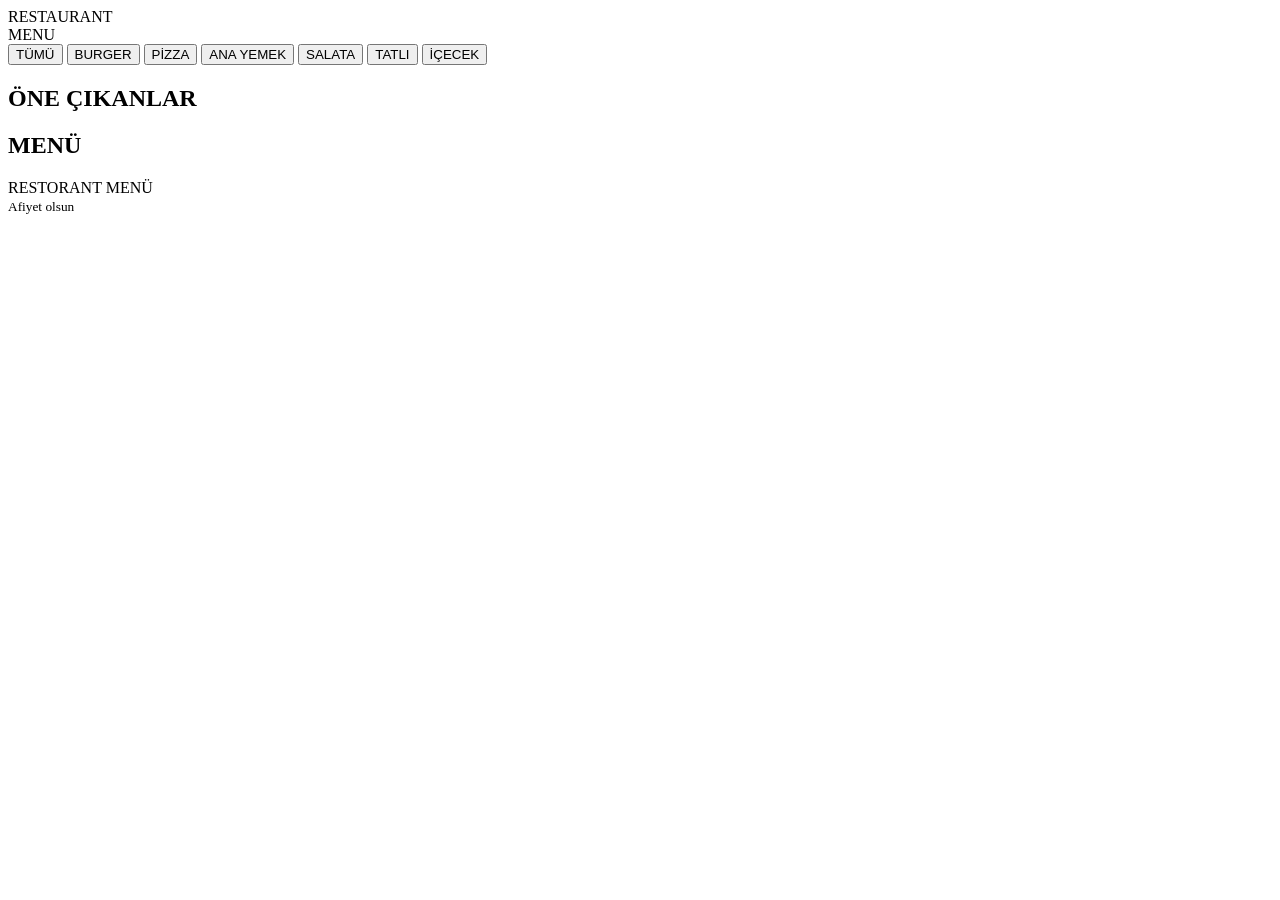
==== index.html @ a1dc8674 "Create index.html" ====
<!DOCTYPE html>
<html lang="tr">
<head>
    <meta charset="UTF-8">
    <meta name="viewport" content="width=device-width, initial-scale=1.0">

    <title>Restoran Menüsü</title>

    <link rel="stylesheet" href="style.css">
</head>

<body>

<header class="header">

    <div class="logo">
        RESTAURANT
    </div>

    <div class="subtitle">
        MENU
    </div>

</header>


<nav class="categories">

    <button onclick="filterProducts('all')">
        TÜMÜ
    </button>

    <button onclick="filterProducts('Burger')">
        BURGER
    </button>

    <button onclick="filterProducts('Pizza')">
        PİZZA
    </button>

    <button onclick="filterProducts('Ana Yemek')">
        ANA YEMEK
    </button>

    <button onclick="filterProducts('Salata')">
        SALATA
    </button>

    <button onclick="filterProducts('Tatlı')">
        TATLI
    </button>

    <button onclick="filterProducts('İçecek')">
        İÇECEK
    </button>

</nav>


<main>

    <section class="featured">

        <h2>ÖNE ÇIKANLAR</h2>

        <div id="featuredProducts" class="product-grid"></div>

    </section>


    <section>

        <h2>MENÜ</h2>

        <div id="products" class="product-grid"></div>

    </section>

</main>


<footer>

    <div>RESTORANT MENÜ</div>

    <small>
        Afiyet olsun
    </small>

</footer>


<script src="script.js"></script>

</body>
</html>
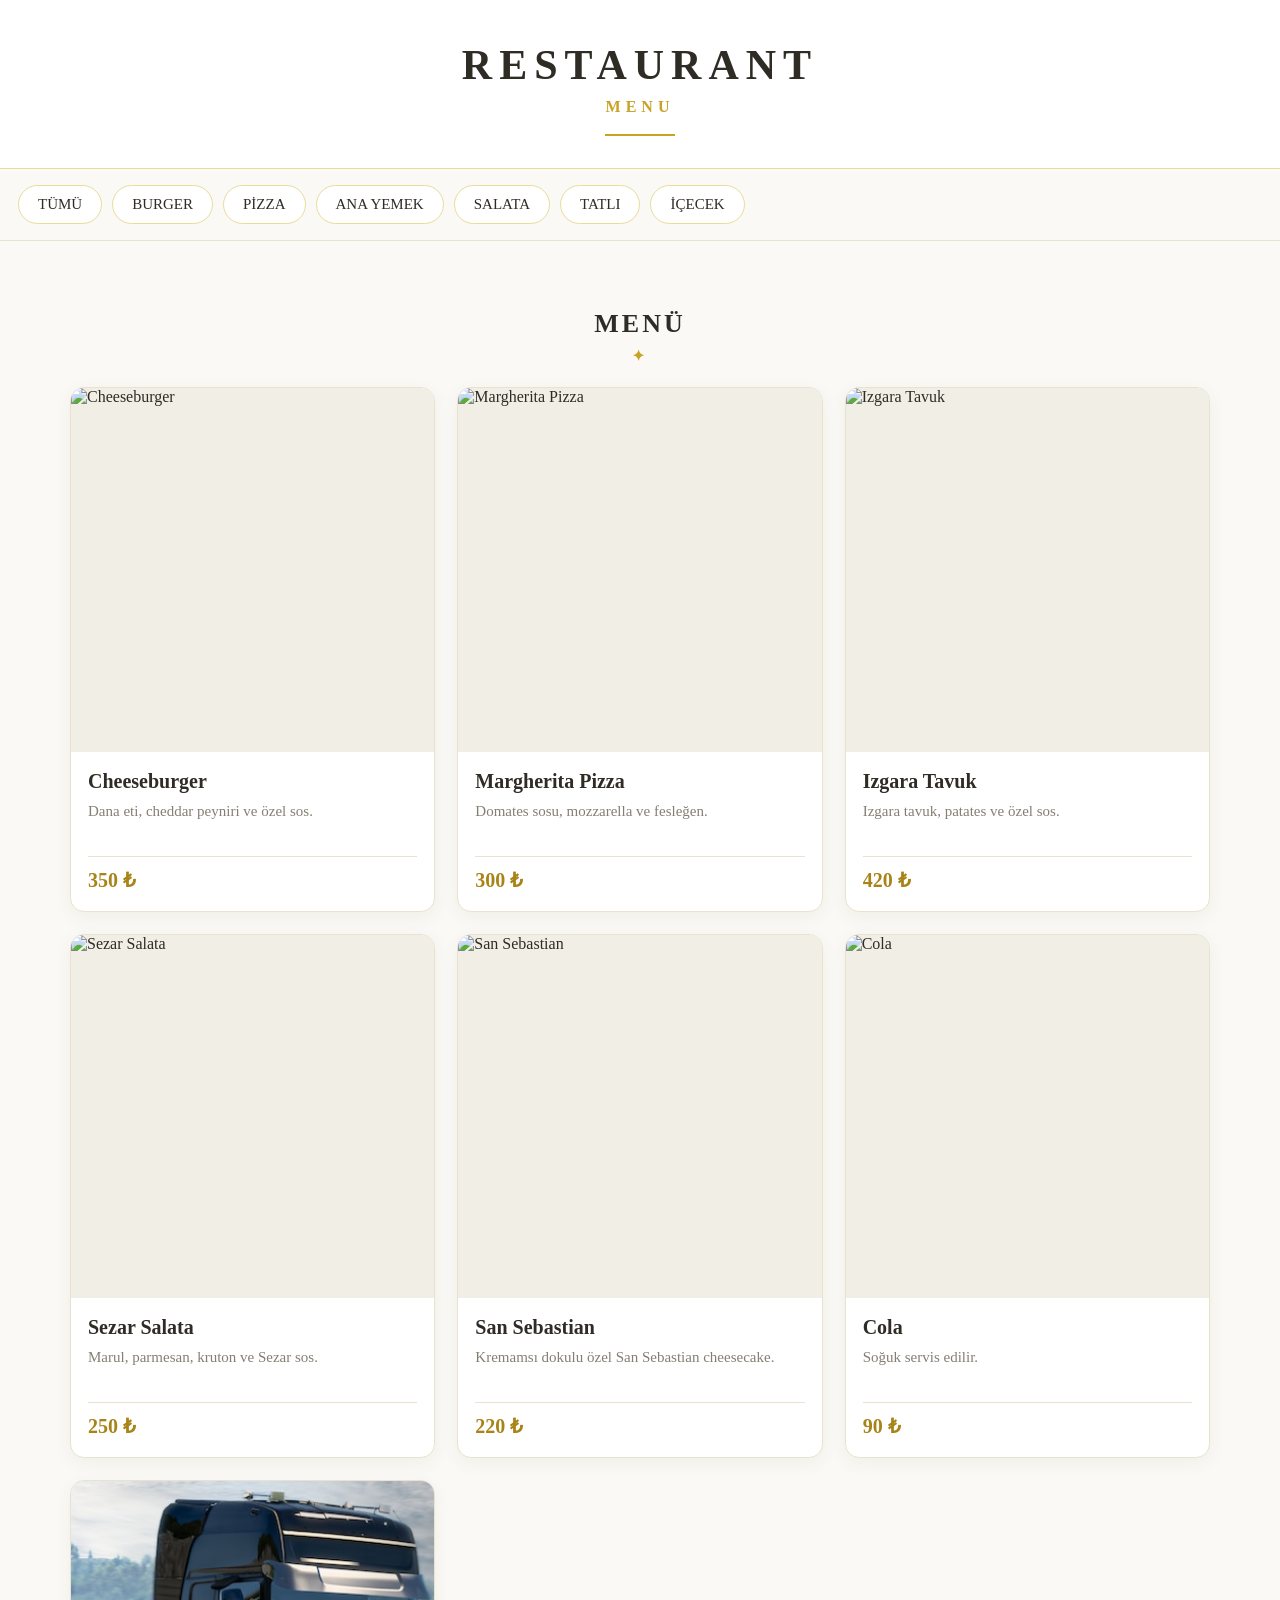
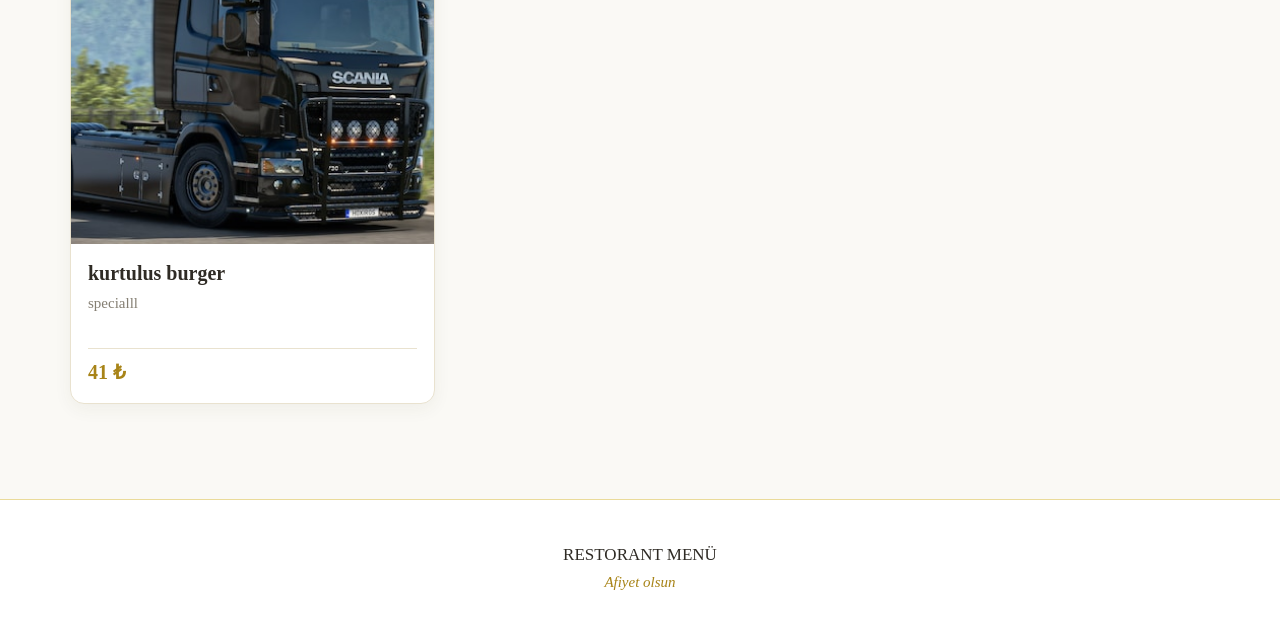
==== commit d46c96d7: "Update index.html" ====
--- a/index.html
+++ b/index.html
@@ -59,14 +59,6 @@
 
 <main>
 
-    <section class="featured">
-
-        <h2>ÖNE ÇIKANLAR</h2>
-
-        <div id="featuredProducts" class="product-grid"></div>
-
-    </section>
-
 
     <section>
 
--- a/style.css
+++ b/style.css
@@ -0,0 +1,485 @@
+* {
+    box-sizing: border-box;
+    margin: 0;
+    padding: 0;
+}
+
+:root {
+    --gold: #c9a227;
+    --gold-dark: #a88418;
+    --gold-light: #eadb9a;
+    --cream: #faf9f5;
+    --white: #ffffff;
+    --text: #2f2b25;
+    --muted: #857f73;
+    --border: #e9e2cf;
+}
+
+/* =========================
+   GENEL
+========================= */
+
+body {
+    background: var(--cream);
+    color: var(--text);
+    font-family: "Times New Roman", Times, serif;
+    min-height: 100vh;
+}
+
+
+/* =========================
+   HEADER
+========================= */
+
+.header {
+    background: var(--white);
+    text-align: center;
+    padding: 42px 20px 32px;
+
+    border-bottom: 1px solid var(--gold-light);
+
+    position: relative;
+}
+
+.header::after {
+    content: "";
+    display: block;
+
+    width: 70px;
+    height: 2px;
+
+    background: var(--gold);
+
+    margin: 18px auto 0;
+}
+
+.logo {
+    color: var(--text);
+
+    font-family: "Times New Roman", Times, serif;
+
+    font-size: 36px;
+    font-weight: bold;
+
+    letter-spacing: 7px;
+
+    line-height: 1.1;
+}
+
+.subtitle {
+    color: var(--gold);
+
+    margin-top: 10px;
+
+    font-size: 16px;
+
+    letter-spacing: 5px;
+
+    font-weight: bold;
+}
+
+
+/* =========================
+   KATEGORİLER
+========================= */
+
+.categories {
+    display: flex;
+
+    overflow-x: auto;
+
+    gap: 10px;
+
+    padding: 16px 18px;
+
+    position: sticky;
+    top: 0;
+
+    background: rgba(250, 249, 245, 0.96);
+
+    backdrop-filter: blur(8px);
+
+    border-bottom: 1px solid var(--border);
+
+    z-index: 10;
+
+    scrollbar-width: none;
+}
+
+.categories::-webkit-scrollbar {
+    display: none;
+}
+
+.categories button {
+    white-space: nowrap;
+
+    background: var(--white);
+
+    color: var(--text);
+
+    border: 1px solid var(--gold-light);
+
+    padding: 10px 19px;
+
+    border-radius: 999px;
+
+    font-family: "Times New Roman", Times, serif;
+
+    font-size: 15px;
+
+    cursor: pointer;
+
+    transition: all 0.2s ease;
+}
+
+.categories button:hover {
+    border-color: var(--gold);
+
+    color: var(--gold-dark);
+
+    background: #fffdf5;
+
+    transform: translateY(-1px);
+}
+
+.categories button:focus {
+    outline: none;
+
+    border-color: var(--gold);
+
+    box-shadow: 0 0 0 2px rgba(201, 162, 39, 0.12);
+}
+
+
+/* =========================
+   ANA ALAN
+========================= */
+
+main {
+    max-width: 1180px;
+
+    margin: 0 auto;
+
+    padding: 30px 20px 50px;
+}
+
+
+/* =========================
+   BÖLÜM BAŞLIKLARI
+========================= */
+
+h2 {
+    position: relative;
+
+    color: var(--text);
+
+    font-size: 26px;
+
+    text-align: center;
+
+    letter-spacing: 3px;
+
+    margin: 28px 0 22px;
+
+    font-weight: bold;
+}
+
+h2::after {
+    content: "✦";
+
+    display: block;
+
+    color: var(--gold);
+
+    font-size: 15px;
+
+    margin-top: 8px;
+}
+
+
+/* =========================
+   ÜRÜN GRID
+========================= */
+
+.product-grid {
+    display: grid;
+
+    grid-template-columns: repeat(2, minmax(0, 1fr));
+
+    gap: 22px;
+
+    margin-bottom: 45px;
+}
+
+
+/* =========================
+   ÜRÜN KARTI
+========================= */
+
+.product {
+    background: var(--white);
+
+    border: 1px solid var(--border);
+
+    border-radius: 14px;
+
+    overflow: hidden;
+
+    box-shadow:
+        0 5px 18px rgba(74, 61, 30, 0.06);
+
+    transition:
+        transform 0.25s ease,
+        box-shadow 0.25s ease,
+        border-color 0.25s ease;
+}
+
+.product:hover {
+    transform: translateY(-4px);
+
+    border-color: var(--gold-light);
+
+    box-shadow:
+        0 12px 28px rgba(74, 61, 30, 0.11);
+}
+
+
+/* =========================
+   ÜRÜN GÖRSELİ
+========================= */
+
+.product img {
+    width: 100%;
+
+    aspect-ratio: 1 / 1;
+
+    object-fit: cover;
+
+    display: block;
+
+    background: #f1eee5;
+}
+
+
+/* =========================
+   ÜRÜN BİLGİ
+========================= */
+
+.product-info {
+    padding: 17px 17px 19px;
+}
+
+.product-name {
+    color: var(--text);
+
+    font-size: 20px;
+
+    font-weight: bold;
+
+    line-height: 1.2;
+}
+
+.product-description {
+    color: var(--muted);
+
+    font-size: 15px;
+
+    line-height: 1.45;
+
+    margin-top: 8px;
+
+    min-height: 42px;
+}
+
+.product-price {
+    color: var(--gold-dark);
+
+    font-size: 20px;
+
+    font-weight: bold;
+
+    margin-top: 13px;
+
+    padding-top: 11px;
+
+    border-top: 1px solid var(--border);
+}
+
+
+/* =========================
+   ÖNE ÇIKANLAR
+========================= */
+
+.featured {
+    position: relative;
+}
+
+.featured .product {
+    border: 1px solid var(--gold-light);
+
+    box-shadow:
+        0 6px 24px rgba(201, 162, 39, 0.10);
+}
+
+
+/* =========================
+   FOOTER
+========================= */
+
+footer {
+    text-align: center;
+
+    padding: 45px 20px 50px;
+
+    background: var(--white);
+
+    border-top: 1px solid var(--gold-light);
+
+    color: var(--text);
+
+    font-size: 17px;
+}
+
+footer small {
+    display: block;
+
+    margin-top: 9px;
+
+    color: var(--gold-dark);
+
+    font-size: 15px;
+
+    font-style: italic;
+}
+
+
+/* =========================
+   TABLET
+========================= */
+
+@media (min-width: 700px) {
+
+    .product-grid {
+        grid-template-columns: repeat(3, minmax(0, 1fr));
+    }
+
+}
+
+
+/* =========================
+   BÜYÜK EKRAN
+========================= */
+
+@media (min-width: 1100px) {
+
+    .logo {
+        font-size: 42px;
+    }
+
+    main {
+        padding-top: 40px;
+    }
+
+}
+
+
+/* =========================
+   MOBİL
+========================= */
+
+@media (max-width: 699px) {
+
+    .header {
+        padding: 30px 15px 25px;
+    }
+
+    .logo {
+        font-size: 29px;
+        letter-spacing: 5px;
+    }
+
+    .subtitle {
+        font-size: 14px;
+        letter-spacing: 4px;
+    }
+
+    .categories {
+        padding: 13px 14px;
+    }
+
+    .categories button {
+        padding: 9px 15px;
+        font-size: 14px;
+    }
+
+    main {
+        padding: 20px 14px 35px;
+    }
+
+    h2 {
+        font-size: 23px;
+        margin-top: 22px;
+    }
+
+    .product-grid {
+        gap: 15px;
+    }
+
+    .product-info {
+        padding: 13px;
+    }
+
+    .product-name {
+        font-size: 18px;
+    }
+
+    .product-description {
+        font-size: 13px;
+    }
+
+    .product-price {
+        font-size: 18px;
+    }
+
+}
+
+
+/* =========================
+   KÜÇÜK TELEFON
+========================= */
+
+@media (max-width: 420px) {
+
+    .product-grid {
+        grid-template-columns: 1fr 1fr;
+
+        gap: 10px;
+    }
+
+    .product {
+        border-radius: 11px;
+    }
+
+    .product-info {
+        padding: 11px;
+    }
+
+    .product-name {
+        font-size: 16px;
+    }
+
+    .product-description {
+        font-size: 12px;
+
+        min-height: 36px;
+    }
+
+    .product-price {
+        font-size: 16px;
+
+        margin-top: 9px;
+
+        padding-top: 8px;
+    }
+
+}
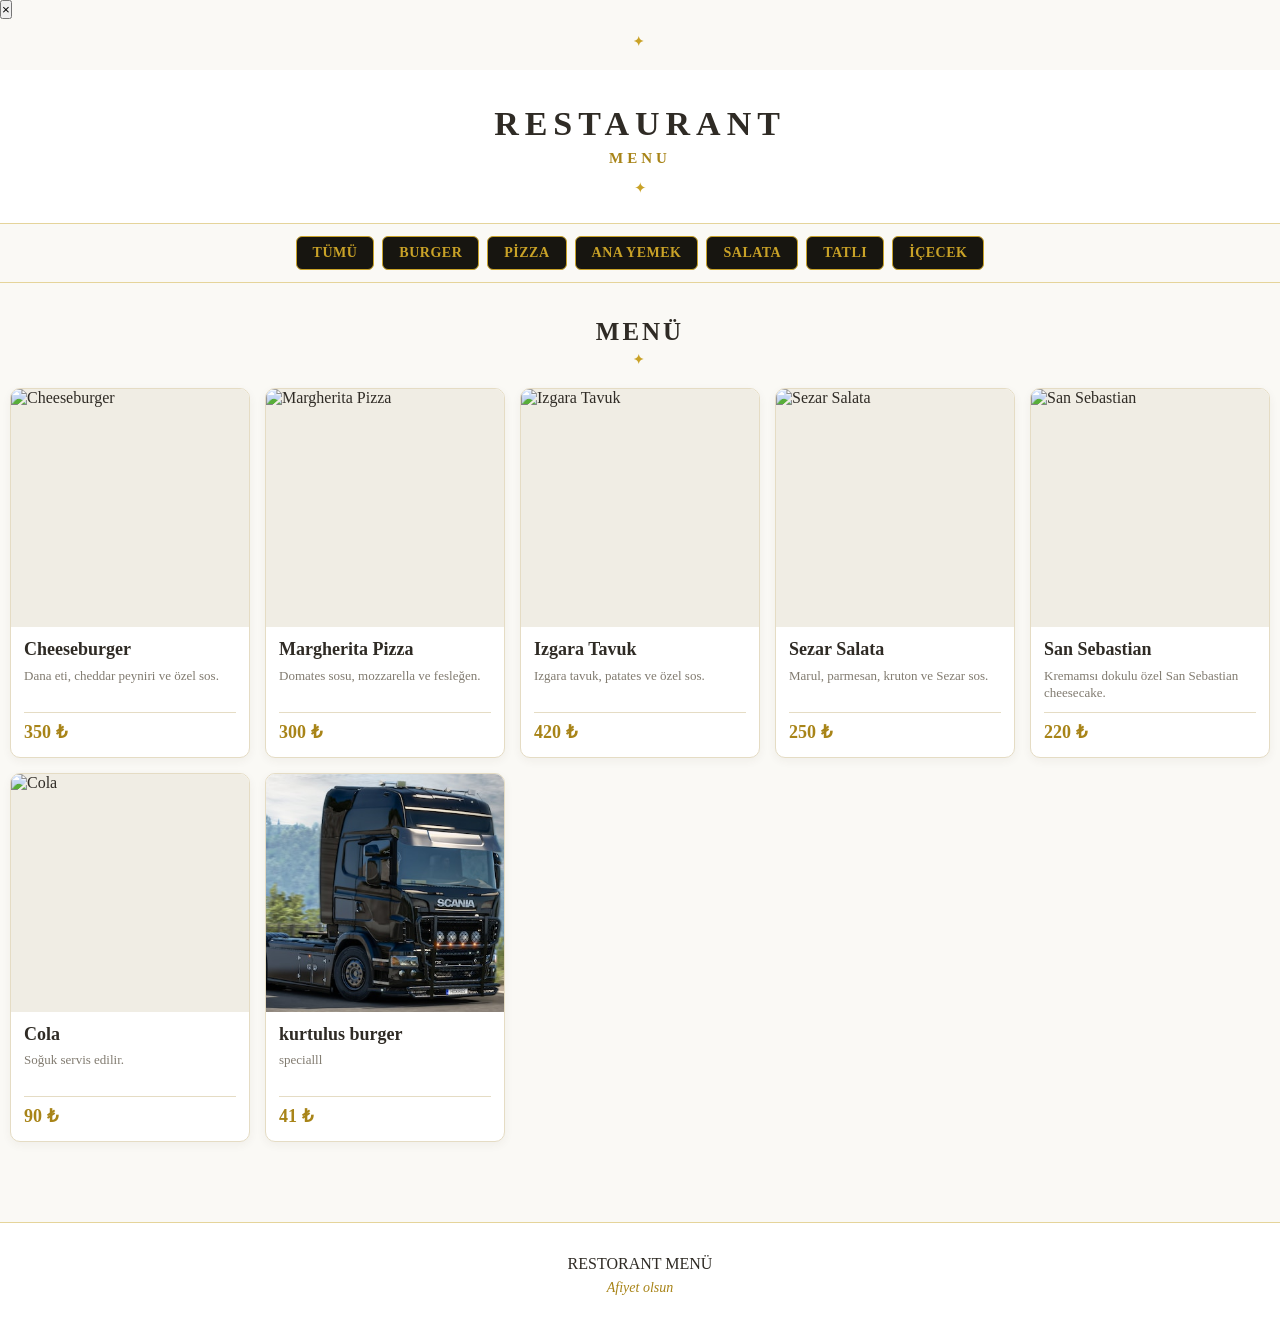
==== commit 232dc77e: "Update index.html" ====
--- a/index.html
+++ b/index.html
@@ -9,6 +9,50 @@
     <link rel="stylesheet" href="style.css">
 </head>
 
+<!-- PRODUCT POPUP -->
+<div id="productModal" class="product-modal">
+
+    <div class="product-modal-content">
+
+        <button
+            id="closeProductModal"
+            class="product-modal-close"
+            aria-label="Kapat">
+            &times;
+        </button>
+
+        <img
+            id="modalProductImage"
+            class="product-modal-image"
+            src=""
+            alt=""
+        >
+
+        <div class="product-modal-info">
+
+            <h2 id="modalProductName"></h2>
+
+            <div
+                id="modalProductCategory"
+                class="product-modal-category">
+            </div>
+
+            <p
+                id="modalProductDescription"
+                class="product-modal-description">
+            </p>
+
+            <div
+                id="modalProductPrice"
+                class="product-modal-price">
+            </div>
+
+        </div>
+
+    </div>
+
+</div>
+    
 <body>
 
 <header class="header">
--- a/style.css
+++ b/style.css
@@ -7,181 +7,194 @@
 :root {
     --gold: #c9a227;
     --gold-dark: #a88418;
-    --gold-light: #eadb9a;
+    --gold-light: #e5d49a;
+
     --cream: #faf9f5;
     --white: #ffffff;
+
     --text: #2f2b25;
-    --muted: #857f73;
-    --border: #e9e2cf;
-}
-
-/* =========================
+    --muted: #817b70;
+
+    --border: #e5dcc4;
+
+    --black: #171510;
+}
+
+
+/* =========================================================
    GENEL
-========================= */
+========================================================= */
+
+html {
+    scroll-behavior: smooth;
+}
 
 body {
     background: var(--cream);
     color: var(--text);
+
     font-family: "Times New Roman", Times, serif;
+
     min-height: 100vh;
 }
 
 
-/* =========================
+/* =========================================================
    HEADER
-========================= */
+========================================================= */
 
 .header {
     background: var(--white);
+
     text-align: center;
-    padding: 42px 20px 32px;
+
+    padding: 34px 15px 26px;
 
     border-bottom: 1px solid var(--gold-light);
-
-    position: relative;
+}
+
+.logo {
+    font-family: "Times New Roman", Times, serif;
+
+    font-size: 34px;
+
+    font-weight: bold;
+
+    letter-spacing: 6px;
+
+    line-height: 1.15;
+
+    color: var(--text);
+}
+
+.subtitle {
+    margin-top: 7px;
+
+    color: var(--gold-dark);
+
+    font-size: 15px;
+
+    font-weight: bold;
+
+    letter-spacing: 4px;
 }
 
 .header::after {
-    content: "";
+    content: "✦";
+
     display: block;
 
-    width: 70px;
-    height: 2px;
-
-    background: var(--gold);
-
-    margin: 18px auto 0;
-}
-
-.logo {
-    color: var(--text);
-
-    font-family: "Times New Roman", Times, serif;
-
-    font-size: 36px;
-    font-weight: bold;
-
-    letter-spacing: 7px;
-
-    line-height: 1.1;
-}
-
-.subtitle {
     color: var(--gold);
 
-    margin-top: 10px;
-
-    font-size: 16px;
-
-    letter-spacing: 5px;
-
-    font-weight: bold;
-}
-
-
-/* =========================
+    font-size: 15px;
+
+    margin-top: 12px;
+}
+
+
+/* =========================================================
    KATEGORİLER
-========================= */
+========================================================= */
 
 .categories {
     display: flex;
 
-    overflow-x: auto;
-
-    gap: 10px;
-
-    padding: 16px 18px;
+    justify-content: center;
+
+    align-items: center;
+
+    flex-wrap: wrap;
+
+    gap: 8px;
+
+    padding: 12px 10px;
+
+    background: var(--cream);
+
+    border-bottom: 1px solid var(--gold-light);
 
     position: sticky;
+
     top: 0;
 
-    background: rgba(250, 249, 245, 0.96);
-
-    backdrop-filter: blur(8px);
-
-    border-bottom: 1px solid var(--border);
-
     z-index: 10;
-
-    scrollbar-width: none;
-}
-
-.categories::-webkit-scrollbar {
-    display: none;
 }
 
 .categories button {
-    white-space: nowrap;
-
-    background: var(--white);
+    font-family: "Times New Roman", Times, serif;
+
+    font-size: 14px;
+
+    font-weight: bold;
+
+    letter-spacing: 0.5px;
+
+    color: var(--gold);
+
+    background: var(--black);
+
+    border: 1px solid var(--gold);
+
+    padding: 8px 16px;
+
+    border-radius: 6px;
+
+    cursor: pointer;
+
+    transition:
+        background 0.2s ease,
+        color 0.2s ease,
+        transform 0.2s ease,
+        box-shadow 0.2s ease;
+}
+
+.categories button:hover {
+    background: var(--gold);
+
+    color: var(--black);
+
+    box-shadow:
+        0 3px 8px rgba(201, 162, 39, 0.18);
+
+    transform: translateY(-1px);
+}
+
+.categories button:active {
+    transform: translateY(0);
+}
+
+
+/* =========================================================
+   ANA ALAN
+========================================================= */
+
+main {
+    width: 100%;
+
+    max-width: 1400px;
+
+    margin: 0 auto;
+
+    padding: 20px 10px 45px;
+}
+
+
+/* =========================================================
+   BÖLÜM BAŞLIĞI
+========================================================= */
+
+h2 {
+    text-align: center;
+
+    font-size: 25px;
+
+    font-weight: bold;
+
+    letter-spacing: 3px;
 
     color: var(--text);
 
-    border: 1px solid var(--gold-light);
-
-    padding: 10px 19px;
-
-    border-radius: 999px;
-
-    font-family: "Times New Roman", Times, serif;
-
-    font-size: 15px;
-
-    cursor: pointer;
-
-    transition: all 0.2s ease;
-}
-
-.categories button:hover {
-    border-color: var(--gold);
-
-    color: var(--gold-dark);
-
-    background: #fffdf5;
-
-    transform: translateY(-1px);
-}
-
-.categories button:focus {
-    outline: none;
-
-    border-color: var(--gold);
-
-    box-shadow: 0 0 0 2px rgba(201, 162, 39, 0.12);
-}
-
-
-/* =========================
-   ANA ALAN
-========================= */
-
-main {
-    max-width: 1180px;
-
-    margin: 0 auto;
-
-    padding: 30px 20px 50px;
-}
-
-
-/* =========================
-   BÖLÜM BAŞLIKLARI
-========================= */
-
-h2 {
-    position: relative;
-
-    color: var(--text);
-
-    font-size: 26px;
-
-    text-align: center;
-
-    letter-spacing: 3px;
-
-    margin: 28px 0 22px;
-
-    font-weight: bold;
+    margin: 15px 0 20px;
 }
 
 h2::after {
@@ -189,248 +202,316 @@
 
     display: block;
 
+    margin-top: 6px;
+
     color: var(--gold);
 
-    font-size: 15px;
-
-    margin-top: 8px;
-}
-
-
-/* =========================
+    font-size: 13px;
+}
+
+
+/* =========================================================
    ÜRÜN GRID
-========================= */
+========================================================= */
 
 .product-grid {
     display: grid;
 
-    grid-template-columns: repeat(2, minmax(0, 1fr));
-
-    gap: 22px;
-
-    margin-bottom: 45px;
-}
-
-
-/* =========================
+    /*
+       Kart minimum 220px.
+       Ekran genişledikçe mümkün olduğu kadar
+       fazla kart yan yana sığar.
+    */
+    grid-template-columns:
+        repeat(auto-fit, minmax(220px, 1fr));
+
+    gap: 15px;
+
+    margin-bottom: 35px;
+}
+
+
+/* =========================================================
    ÜRÜN KARTI
-========================= */
+========================================================= */
 
 .product {
     background: var(--white);
 
     border: 1px solid var(--border);
 
-    border-radius: 14px;
+    border-radius: 10px;
 
     overflow: hidden;
 
     box-shadow:
-        0 5px 18px rgba(74, 61, 30, 0.06);
+        0 3px 10px rgba(70, 58, 30, 0.055);
 
     transition:
-        transform 0.25s ease,
-        box-shadow 0.25s ease,
-        border-color 0.25s ease;
+        transform 0.2s ease,
+        box-shadow 0.2s ease,
+        border-color 0.2s ease;
 }
 
 .product:hover {
-    transform: translateY(-4px);
+    transform: translateY(-2px);
 
     border-color: var(--gold-light);
 
     box-shadow:
-        0 12px 28px rgba(74, 61, 30, 0.11);
-}
-
-
-/* =========================
+        0 7px 18px rgba(70, 58, 30, 0.09);
+}
+
+
+/* =========================================================
    ÜRÜN GÖRSELİ
-========================= */
+========================================================= */
 
 .product img {
+    display: block;
+
     width: 100%;
 
     aspect-ratio: 1 / 1;
 
     object-fit: cover;
 
-    display: block;
-
-    background: #f1eee5;
-}
-
-
-/* =========================
+    background: #f0ede4;
+}
+
+
+/* =========================================================
    ÜRÜN BİLGİ
-========================= */
+========================================================= */
 
 .product-info {
-    padding: 17px 17px 19px;
+    padding: 12px 13px 14px;
 }
 
 .product-name {
+    font-size: 18px;
+
+    font-weight: bold;
+
+    line-height: 1.2;
+
     color: var(--text);
-
-    font-size: 20px;
+}
+
+.product-description {
+    margin-top: 6px;
+
+    font-size: 13px;
+
+    line-height: 1.35;
+
+    color: var(--muted);
+
+    min-height: 35px;
+}
+
+.product-price {
+    margin-top: 10px;
+
+    padding-top: 8px;
+
+    border-top: 1px solid var(--border);
+
+    color: var(--gold-dark);
+
+    font-size: 18px;
 
     font-weight: bold;
-
-    line-height: 1.2;
-}
-
-.product-description {
-    color: var(--muted);
-
-    font-size: 15px;
-
-    line-height: 1.45;
-
-    margin-top: 8px;
-
-    min-height: 42px;
-}
-
-.product-price {
-    color: var(--gold-dark);
-
-    font-size: 20px;
-
-    font-weight: bold;
-
-    margin-top: 13px;
-
-    padding-top: 11px;
-
-    border-top: 1px solid var(--border);
-}
-
-
-/* =========================
-   ÖNE ÇIKANLAR
-========================= */
-
-.featured {
-    position: relative;
-}
-
-.featured .product {
-    border: 1px solid var(--gold-light);
-
-    box-shadow:
-        0 6px 24px rgba(201, 162, 39, 0.10);
-}
-
-
-/* =========================
+}
+
+
+/* =========================================================
    FOOTER
-========================= */
+========================================================= */
 
 footer {
+    background: var(--white);
+
+    border-top: 1px solid var(--gold-light);
+
     text-align: center;
 
-    padding: 45px 20px 50px;
-
-    background: var(--white);
-
-    border-top: 1px solid var(--gold-light);
+    padding: 32px 15px 38px;
 
     color: var(--text);
 
-    font-size: 17px;
+    font-size: 16px;
 }
 
 footer small {
     display: block;
 
-    margin-top: 9px;
+    margin-top: 7px;
 
     color: var(--gold-dark);
 
-    font-size: 15px;
+    font-size: 14px;
 
     font-style: italic;
 }
 
 
-/* =========================
-   TABLET
-========================= */
-
-@media (min-width: 700px) {
+/* =========================================================
+   TABLET / DAR EKRAN
+   Grid sütun sayısını burada SABİTLEMEYİZ.
+========================================================= */
+
+@media (max-width: 850px) {
+
+    main {
+        padding-left: 8px;
+
+        padding-right: 8px;
+    }
+
+}
+
+
+/* =========================================================
+   MOBİL
+========================================================= */
+
+@media (max-width: 600px) {
+
+    .header {
+        padding: 27px 12px 22px;
+    }
+
+    .logo {
+        font-size: 28px;
+
+        letter-spacing: 4px;
+    }
+
+    .subtitle {
+        font-size: 13px;
+
+        letter-spacing: 3px;
+    }
+
+
+    /* Mobilde kategoriler yatay kaydırılabilir */
+    .categories {
+        justify-content: flex-start;
+
+        flex-wrap: nowrap;
+
+        overflow-x: auto;
+
+        scrollbar-width: none;
+
+        padding: 10px;
+    }
+
+    .categories::-webkit-scrollbar {
+        display: none;
+    }
+
+    .categories button {
+        flex: 0 0 auto;
+
+        padding: 7px 13px;
+
+        font-size: 13px;
+    }
+
+
+    main {
+        padding: 15px 6px 35px;
+    }
+
+
+    h2 {
+        font-size: 22px;
+
+        margin-top: 10px;
+
+        margin-bottom: 16px;
+    }
+
+
+    /*
+       Grid burada da değiştirilmiyor.
+       auto-fit kendisi karar veriyor.
+    */
 
     .product-grid {
-        grid-template-columns: repeat(3, minmax(0, 1fr));
-    }
-
-}
-
-
-/* =========================
-   BÜYÜK EKRAN
-========================= */
-
-@media (min-width: 1100px) {
-
-    .logo {
-        font-size: 42px;
-    }
-
-    main {
-        padding-top: 40px;
-    }
-
-}
-
-
-/* =========================
-   MOBİL
-========================= */
-
-@media (max-width: 699px) {
-
-    .header {
-        padding: 30px 15px 25px;
-    }
-
-    .logo {
-        font-size: 29px;
-        letter-spacing: 5px;
-    }
-
-    .subtitle {
-        font-size: 14px;
-        letter-spacing: 4px;
-    }
-
-    .categories {
-        padding: 13px 14px;
-    }
-
-    .categories button {
-        padding: 9px 15px;
-        font-size: 14px;
-    }
-
-    main {
-        padding: 20px 14px 35px;
-    }
-
-    h2 {
-        font-size: 23px;
-        margin-top: 22px;
-    }
+        gap: 9px;
+    }
+
+
+    .product {
+        border-radius: 8px;
+    }
+
+
+    .product-info {
+        padding: 10px;
+    }
+
+
+    .product-name {
+        font-size: 16px;
+    }
+
+
+    .product-description {
+        font-size: 12px;
+
+        min-height: 32px;
+    }
+
+
+    .product-price {
+        font-size: 16px;
+
+        margin-top: 8px;
+
+        padding-top: 7px;
+    }
+
+}
+
+
+/* =========================================================
+   ÇOK KÜÇÜK TELEFON
+========================================================= */
+
+@media (max-width: 480px) {
+
+    /*
+       220px minimum yerine telefonda kartların
+       iki sütuna sığabilmesi için minimum genişliği
+       biraz düşürüyoruz.
+    */
 
     .product-grid {
-        gap: 15px;
-    }
-
-    .product-info {
-        padding: 13px;
+        grid-template-columns:
+            repeat(auto-fit, minmax(160px, 1fr));
+
+        gap: 8px;
+    }
+
+}
+
+
+/* =========================================================
+   EN KÜÇÜK EKRANLAR
+========================================================= */
+
+@media (max-width: 350px) {
+
+    .product-grid {
+        grid-template-columns: 1fr;
     }
 
     .product-name {
-        font-size: 18px;
+        font-size: 17px;
     }
 
     .product-description {
@@ -438,48 +519,8 @@
     }
 
     .product-price {
-        font-size: 18px;
-    }
-
-}
-
-
-/* =========================
-   KÜÇÜK TELEFON
-========================= */
-
-@media (max-width: 420px) {
-
-    .product-grid {
-        grid-template-columns: 1fr 1fr;
-
-        gap: 10px;
-    }
-
-    .product {
-        border-radius: 11px;
-    }
-
-    .product-info {
-        padding: 11px;
-    }
-
-    .product-name {
-        font-size: 16px;
-    }
-
-    .product-description {
-        font-size: 12px;
-
-        min-height: 36px;
-    }
-
-    .product-price {
-        font-size: 16px;
-
-        margin-top: 9px;
-
-        padding-top: 8px;
-    }
-
-}
+        font-size: 17px;
+    }
+
+}
+
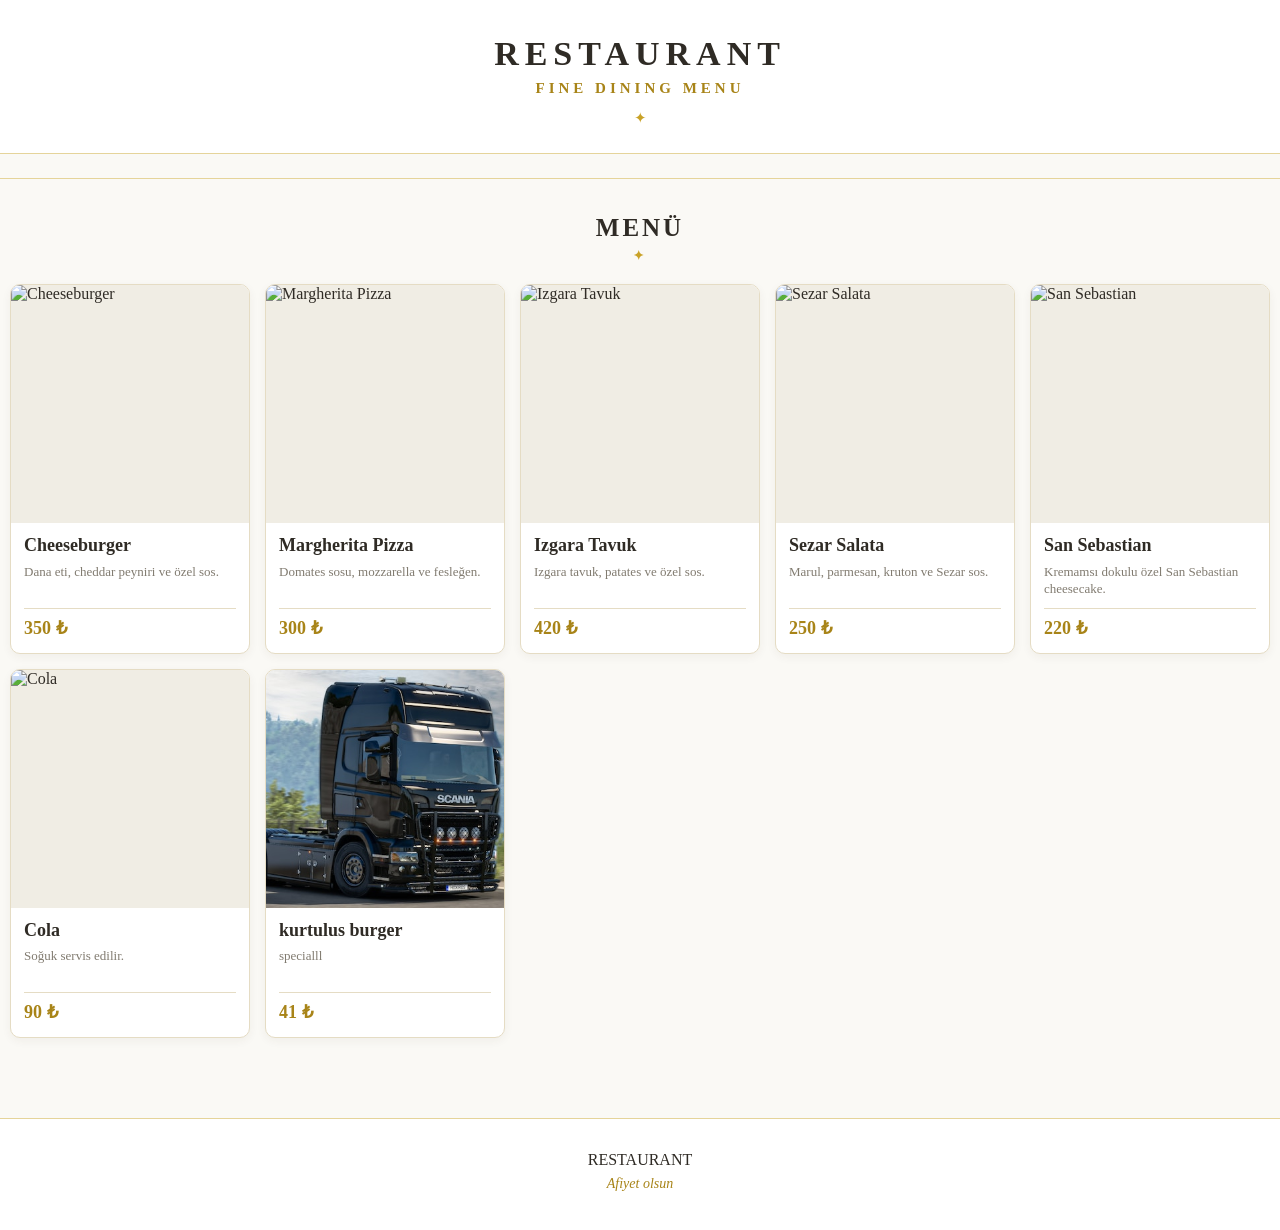
==== commit b5d656a2: "Update index.html" ====
--- a/index.html
+++ b/index.html
@@ -1,132 +1,198 @@
 <!DOCTYPE html>
 <html lang="tr">
+
 <head>
+
     <meta charset="UTF-8">
-    <meta name="viewport" content="width=device-width, initial-scale=1.0">
 
-    <title>Restoran Menüsü</title>
+    <meta
+        name="viewport"
+        content="width=device-width, initial-scale=1.0"
+    >
 
-    <link rel="stylesheet" href="style.css">
+    <meta
+        name="description"
+        content="Restoran Menü"
+    >
+
+    <title>Restaurant Menu</title>
+
+    <link
+        rel="stylesheet"
+        href="style.css"
+    >
+
 </head>
 
-<!-- PRODUCT POPUP -->
-<div id="productModal" class="product-modal">
 
-    <div class="product-modal-content">
+<body>
 
-        <button
-            id="closeProductModal"
-            class="product-modal-close"
-            aria-label="Kapat">
-            &times;
-        </button>
 
-        <img
-            id="modalProductImage"
-            class="product-modal-image"
-            src=""
-            alt=""
+    <!-- =====================================================
+         HEADER
+    ====================================================== -->
+
+    <header class="header">
+
+        <div class="logo">
+            RESTAURANT
+        </div>
+
+        <div class="subtitle">
+            FINE DINING MENU
+        </div>
+
+    </header>
+
+
+
+    <!-- =====================================================
+         KATEGORİLER
+    ====================================================== -->
+
+    <nav
+        id="categories"
+        class="categories"
+        aria-label="Menü kategorileri"
+    >
+
+        <!-- Kategori butonlarını script.js oluşturacak -->
+
+    </nav>
+
+
+
+    <!-- =====================================================
+         ANA MENÜ
+    ====================================================== -->
+
+    <main>
+
+        <section>
+
+            <h2>
+                MENÜ
+            </h2>
+
+            <div
+                id="products"
+                class="product-grid"
+            >
+
+                <!-- Ürünler script.js tarafından yüklenecek -->
+
+            </div>
+
+        </section>
+
+    </main>
+
+
+
+    <!-- =====================================================
+         FOOTER
+    ====================================================== -->
+
+    <footer>
+
+        <div>
+            RESTAURANT
+        </div>
+
+        <small>
+            Afiyet olsun
+        </small>
+
+    </footer>
+
+
+
+    <!-- =====================================================
+         ÜRÜN POPUP
+    ====================================================== -->
+
+    <div
+        id="productModal"
+        class="product-modal"
+        aria-hidden="true"
+    >
+
+        <div
+            class="product-modal-content"
+            role="dialog"
+            aria-modal="true"
+            aria-labelledby="modalProductName"
         >
 
-        <div class="product-modal-info">
+            <!-- Kapatma butonu -->
 
-            <h2 id="modalProductName"></h2>
+            <button
+                id="closeProductModal"
+                class="product-modal-close"
+                type="button"
+                aria-label="Ürünü kapat"
+            >
 
-            <div
-                id="modalProductCategory"
-                class="product-modal-category">
-            </div>
+                &times;
 
-            <p
-                id="modalProductDescription"
-                class="product-modal-description">
-            </p>
+            </button>
 
-            <div
-                id="modalProductPrice"
-                class="product-modal-price">
+
+
+            <!-- Ürün görseli -->
+
+            <img
+                id="modalProductImage"
+                class="product-modal-image"
+                src=""
+                alt=""
+            >
+
+
+
+            <!-- Ürün bilgileri -->
+
+            <div class="product-modal-info">
+
+                <h2 id="modalProductName">
+                </h2>
+
+
+                <div
+                    id="modalProductCategory"
+                    class="product-modal-category"
+                >
+                </div>
+
+
+                <p
+                    id="modalProductDescription"
+                    class="product-modal-description"
+                >
+                </p>
+
+
+                <div
+                    id="modalProductPrice"
+                    class="product-modal-price"
+                >
+                </div>
+
             </div>
 
         </div>
 
     </div>
 
-</div>
-    
-<body>
-
-<header class="header">
-
-    <div class="logo">
-        RESTAURANT
-    </div>
-
-    <div class="subtitle">
-        MENU
-    </div>
-
-</header>
 
 
-<nav class="categories">
+    <!-- =====================================================
+         JAVASCRIPT
+    ====================================================== -->
 
-    <button onclick="filterProducts('all')">
-        TÜMÜ
-    </button>
-
-    <button onclick="filterProducts('Burger')">
-        BURGER
-    </button>
-
-    <button onclick="filterProducts('Pizza')">
-        PİZZA
-    </button>
-
-    <button onclick="filterProducts('Ana Yemek')">
-        ANA YEMEK
-    </button>
-
-    <button onclick="filterProducts('Salata')">
-        SALATA
-    </button>
-
-    <button onclick="filterProducts('Tatlı')">
-        TATLI
-    </button>
-
-    <button onclick="filterProducts('İçecek')">
-        İÇECEK
-    </button>
-
-</nav>
+    <script src="script.js"></script>
 
 
-<main>
+</body>
 
-
-    <section>
-
-        <h2>MENÜ</h2>
-
-        <div id="products" class="product-grid"></div>
-
-    </section>
-
-</main>
-
-
-<footer>
-
-    <div>RESTORANT MENÜ</div>
-
-    <small>
-        Afiyet olsun
-    </small>
-
-</footer>
-
-
-<script src="script.js"></script>
-
-</body>
 </html>
--- a/style.css
+++ b/style.css
@@ -524,3 +524,225 @@
 
 }
 
+/* =========================================================
+   PRODUCT POPUP
+========================================================= */
+
+.product-modal {
+    display: none;
+
+    position: fixed;
+
+    inset: 0;
+
+    z-index: 9999;
+
+    background: rgba(0, 0, 0, 0.65);
+
+    padding: 20px;
+
+    align-items: center;
+
+    justify-content: center;
+}
+
+.product-modal.show {
+    display: flex;
+}
+
+.product-modal-content {
+    position: relative;
+
+    width: min(700px, 100%);
+
+    max-height: 90vh;
+
+    overflow-y: auto;
+
+    background: var(--white);
+
+    border: 1px solid var(--gold-light);
+
+    border-radius: 14px;
+
+    box-shadow:
+        0 20px 60px rgba(0, 0, 0, 0.25);
+
+    animation: productModalOpen 0.22s ease;
+}
+
+@keyframes productModalOpen {
+
+    from {
+        opacity: 0;
+        transform: translateY(15px) scale(0.98);
+    }
+
+    to {
+        opacity: 1;
+        transform: translateY(0) scale(1);
+    }
+
+}
+
+.product-modal-close {
+    position: absolute;
+
+    top: 12px;
+    right: 12px;
+
+    width: 38px;
+    height: 38px;
+
+    border-radius: 50%;
+
+    border: 1px solid var(--gold-light);
+
+    background: rgba(255, 255, 255, 0.95);
+
+    color: var(--text);
+
+    font-family: Arial, sans-serif;
+
+    font-size: 28px;
+
+    line-height: 1;
+
+    cursor: pointer;
+
+    z-index: 2;
+
+    transition:
+        background 0.2s ease,
+        color 0.2s ease;
+}
+
+.product-modal-close:hover {
+    background: var(--gold);
+
+    color: var(--black);
+}
+
+.product-modal-image {
+    display: block;
+
+    width: 100%;
+
+    max-height: 500px;
+
+    object-fit: cover;
+
+    background: #f0ede4;
+}
+
+.product-modal-info {
+    padding: 22px 24px 25px;
+}
+
+.product-modal-info h2 {
+    margin: 0;
+
+    font-size: 28px;
+
+    letter-spacing: 1px;
+
+    text-align: left;
+}
+
+.product-modal-info h2::after {
+    display: none;
+}
+
+.product-modal-category {
+    margin-top: 7px;
+
+    color: var(--gold-dark);
+
+    font-size: 15px;
+
+    font-weight: bold;
+
+    letter-spacing: 1px;
+}
+
+.product-modal-description {
+    margin-top: 14px;
+
+    color: var(--muted);
+
+    font-size: 17px;
+
+    line-height: 1.55;
+}
+
+.product-modal-price {
+    margin-top: 18px;
+
+    padding-top: 14px;
+
+    border-top: 1px solid var(--border);
+
+    color: var(--gold-dark);
+
+    font-size: 24px;
+
+    font-weight: bold;
+}
+
+
+/* =========================================================
+   PRODUCT CARD CLICK
+========================================================= */
+
+.product {
+    cursor: pointer;
+}
+
+
+/* Buton vb. eklersen tıklama davranışını ayırmak için */
+
+.product button,
+.product a {
+    cursor: pointer;
+}
+
+
+/* =========================================================
+   POPUP MOBİL
+========================================================= */
+
+@media (max-width: 600px) {
+
+    .product-modal {
+        padding: 10px;
+    }
+
+    .product-modal-content {
+        width: 100%;
+
+        max-height: 92vh;
+
+        border-radius: 12px;
+    }
+
+    .product-modal-image {
+        max-height: 55vh;
+    }
+
+    .product-modal-info {
+        padding: 17px;
+    }
+
+    .product-modal-info h2 {
+        font-size: 23px;
+    }
+
+    .product-modal-description {
+        font-size: 15px;
+    }
+
+    .product-modal-price {
+        font-size: 21px;
+    }
+
+}
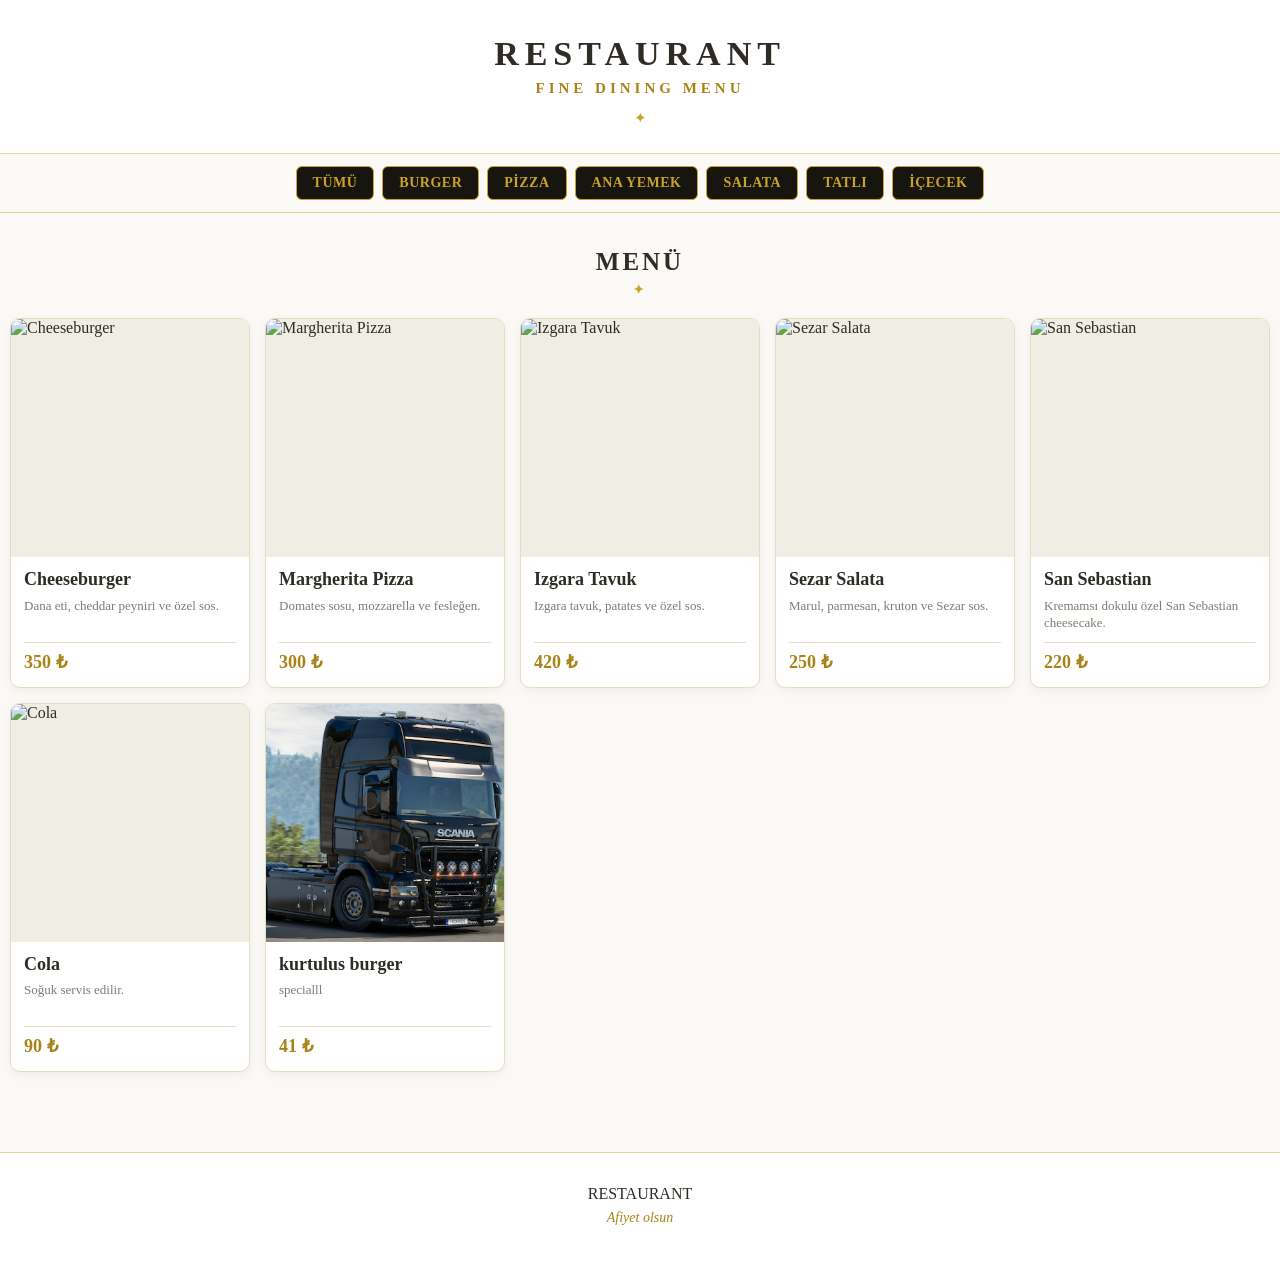
==== commit 16129f7d: "Update index.html" ====
--- a/index.html
+++ b/index.html
@@ -12,10 +12,10 @@
 
     <meta
         name="description"
-        content="Restoran Menü"
-    >
-
-    <title>Restaurant Menu</title>
+        content="Restoran Menüsü"
+    >
+
+    <title>Restoran Menüsü</title>
 
     <link
         rel="stylesheet"
@@ -45,21 +45,44 @@
     </header>
 
 
-
     <!-- =====================================================
          KATEGORİLER
     ====================================================== -->
 
     <nav
-        id="categories"
         class="categories"
         aria-label="Menü kategorileri"
     >
 
-        <!-- Kategori butonlarını script.js oluşturacak -->
+        <button onclick="filterProducts('all')">
+            TÜMÜ
+        </button>
+
+        <button onclick="filterProducts('Burger')">
+            BURGER
+        </button>
+
+        <button onclick="filterProducts('Pizza')">
+            PİZZA
+        </button>
+
+        <button onclick="filterProducts('Ana Yemek')">
+            ANA YEMEK
+        </button>
+
+        <button onclick="filterProducts('Salata')">
+            SALATA
+        </button>
+
+        <button onclick="filterProducts('Tatlı')">
+            TATLI
+        </button>
+
+        <button onclick="filterProducts('İçecek')">
+            İÇECEK
+        </button>
 
     </nav>
-
 
 
     <!-- =====================================================
@@ -79,14 +102,13 @@
                 class="product-grid"
             >
 
-                <!-- Ürünler script.js tarafından yüklenecek -->
+                <!-- Ürünler JavaScript tarafından gelecek -->
 
             </div>
 
         </section>
 
     </main>
-
 
 
     <!-- =====================================================
@@ -104,7 +126,6 @@
         </small>
 
     </footer>
-
 
 
     <!-- =====================================================
@@ -124,13 +145,13 @@
             aria-labelledby="modalProductName"
         >
 
-            <!-- Kapatma butonu -->
+            <!-- Kapat -->
 
             <button
                 id="closeProductModal"
                 class="product-modal-close"
                 type="button"
-                aria-label="Ürünü kapat"
+                aria-label="Kapat"
             >
 
                 &times;
@@ -138,8 +159,7 @@
             </button>
 
 
-
-            <!-- Ürün görseli -->
+            <!-- Görsel -->
 
             <img
                 id="modalProductImage"
@@ -149,8 +169,7 @@
             >
 
 
-
-            <!-- Ürün bilgileri -->
+            <!-- Bilgiler -->
 
             <div class="product-modal-info">
 
@@ -185,7 +204,6 @@
     </div>
 
 
-
     <!-- =====================================================
          JAVASCRIPT
     ====================================================== -->
